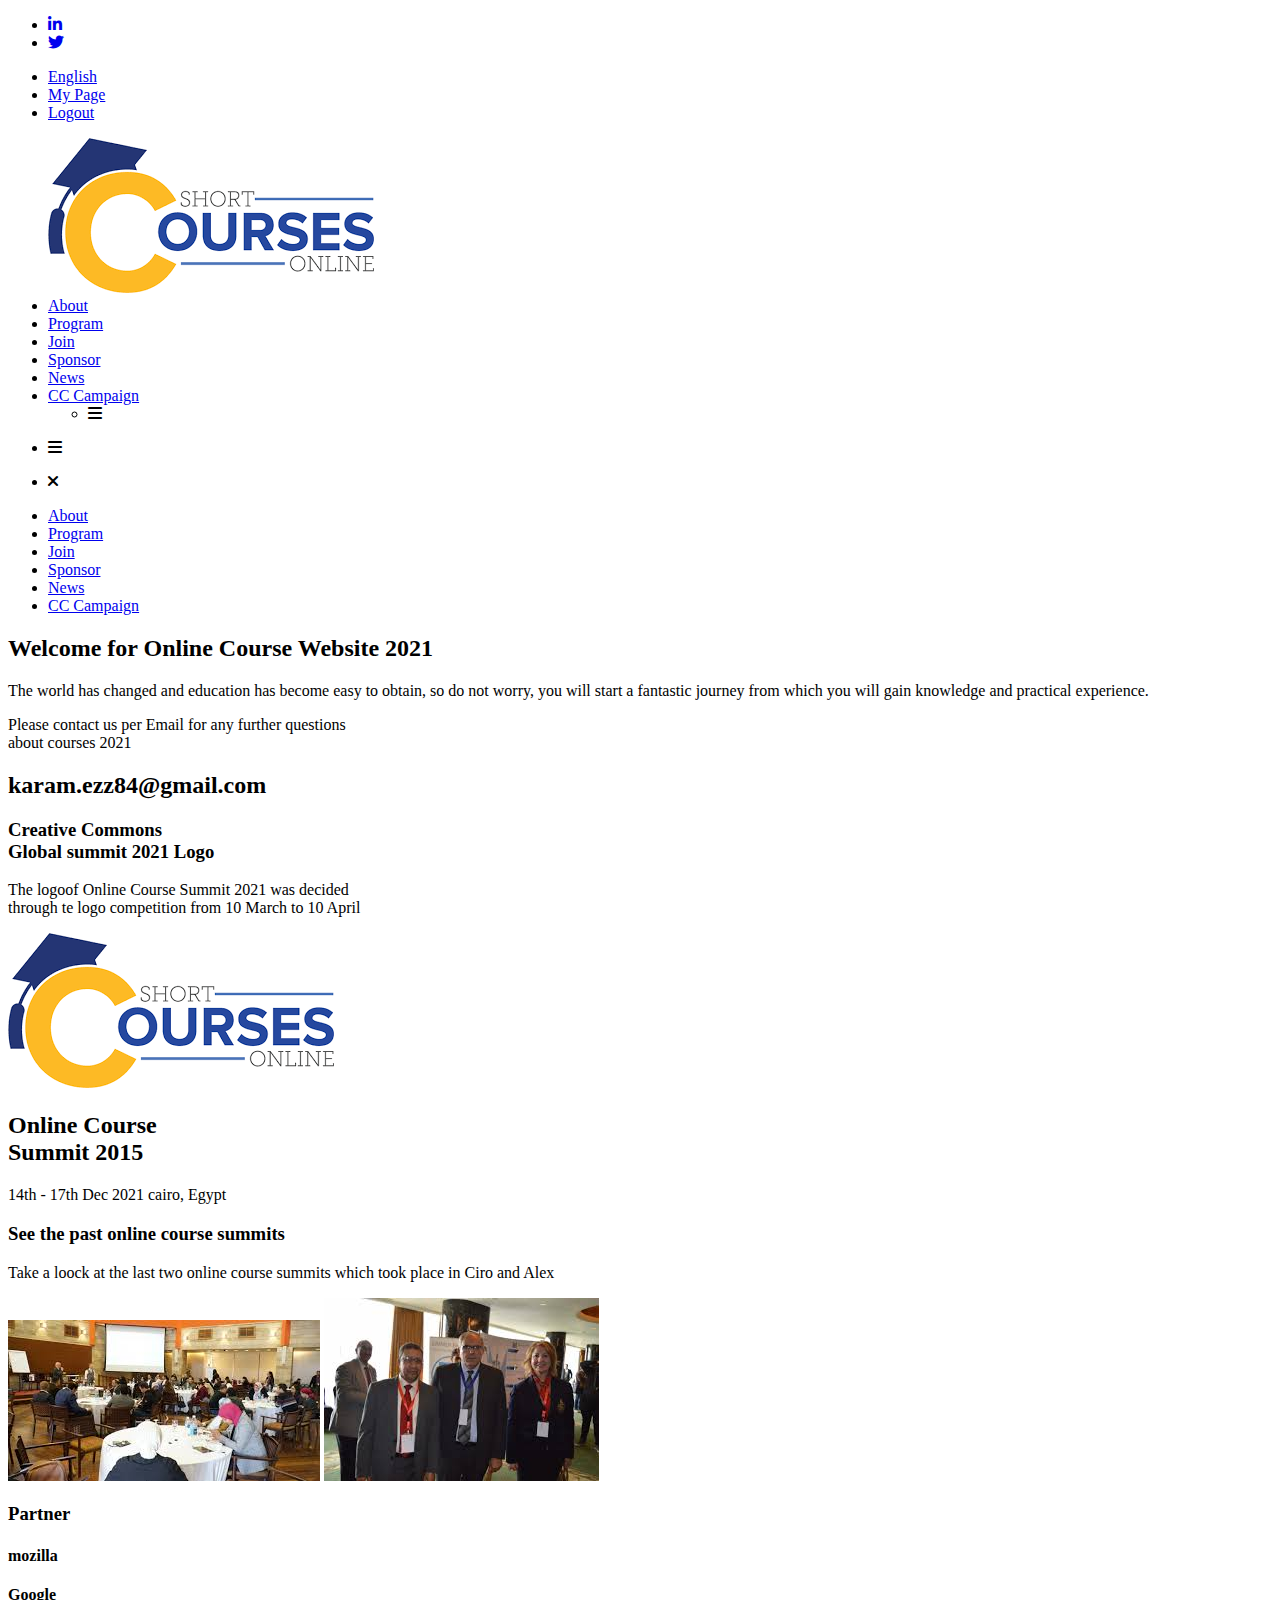
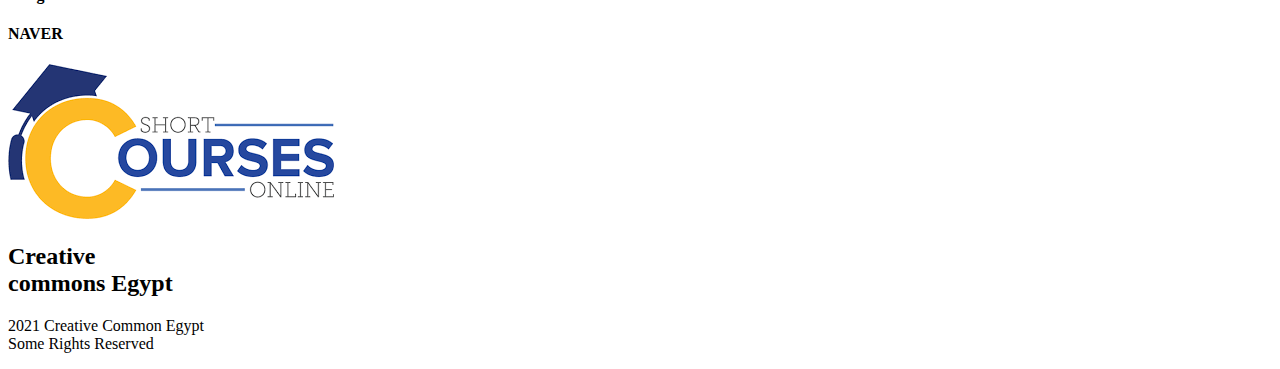
==== about.html @ 43799996 "Add About.html" ====
<!DOCTYPE html>
<html lang="en">
  <head>
    <meta charset="utf-8" />
    <title>Online Course Website</title>
    <meta
      name="description"
      content="Online Course for capstone project of html, css and javascript"
    />
    <link rel="stylesheet" type="text/css" href="./Css/about.css" />
    <link
      href="https://cdnjs.cloudflare.com/ajax/libs/font-awesome/6.0.0-beta2/css/all.min.css"
      rel="stylesheet"
    />
    <meta name="viewport" content="width=device-width, initial-scale=1" />
    <link
      href="https://cdnjs.cloudflare.com/ajax/libs/font-awesome/6.0.0-beta2/css/all.min.css"
      rel="stylesheet"
    />
  </head>
  <body>
    <ul class="media_icon">
      <li class="linked">
        <a
          href="https://www.linkedin.com/in/karam-fouad-179830214/"
          rel="noreferrer noopener"
        >
          <i class="fab fa-linkedin-in"></i>
        </a>
      </li>
      <li class="twitter">
        <a href="https://twitter.com/ElarabFouad" rel="noreferrer noopener">
          <i class="fab fa-twitter"></i>
        </a>
      </li>
    </ul>
    <ul class="logout-de">
      <li><a href="#" rel="noreferrer noopener">English</a></li>
      <li><a href="#" rel="noreferrer noopener">My Page</a></li>
      <li><a href="#" rel="noreferrer noopener">Logout</a></li>
    </ul>
    <header class="header-con">
      <nav>
        <ul class="menu">
          <img
          id="imag-log"
          src="./src-image/logo-image.png"
          alt="logo image"
        />
          <li><a href="about.html" rel="noreferrer noopener">About</a></li>
          <li><a href="#" rel="noreferrer noopener">Program</a></li>
          <li><a href="#" rel="noreferrer noopener">Join</a></li>
          <li><a href="#" rel="noreferrer noopener">Sponsor</a></li>
          <li><a href="#" rel="noreferrer noopener">News</a></li>
          <li><a href="#" rel="noreferrer noopener">CC Campaign</a></li>
            <ul class="hum">
              <li class="hum"><i class="fas fa-bars"></i></li>
            </ul>
      </nav>
      <ul class="humb mobile-menu mobile-menu-toggle">
        <li class="hum"><i class="fas fa-bars"></i></li>
      </ul>
      <div class="menu-overlay hide-menu">
        <ul class="mobile-menu-toggle menu-close">
          <li><i class="fas fa-times"></i></li>
        </ul>
        <ul class="mobile-menu-items mobile-menu-toggle">
          <li><a href="about.html" rel="noreferrer noopener">About</a></li>
          <li><a href="#" rel="noreferrer noopener">Program</a></li>
          <li><a href="#" rel="noreferrer noopener">Join</a></li>
          <li><a href="#" rel="noreferrer noopener">Sponsor</a></li>
          <li><a href="#" rel="noreferrer noopener">News</a></li>
          <li><a href="#" rel="noreferrer noopener">CC Campaign</a></li>
        </ul>
      </div>
    </header>
    <section class="home">
      <h2 class="welcome">Welcome for Online Course Website 2021</h2>
      <p class="detail">
        The world has changed and education has become easy to obtain, so do not
        worry, you will start a fantastic journey from which you will gain
        knowledge and practical experience.
      </p>
      <p class="contact">
        Please contact us per Email for any further questions<br />
        about courses 2021
      </p>
      <h2 class="email">karam.ezz84@gmail.com</h2>
    </section>
    <section class="creative">
      <h3 class="creative1">Creative Commons<br />Global summit 2021 Logo</h3>
      <p class="creative2">
        The logoof Online Course Summit 2021 was decided<br />through te logo
        competition from 10 March to 10 April
      </p>
      <div class="logo-de">
        <img
          class="logo-image"
          src="/src-image/logo-image.png"
          alt="logo design"
        />
        <h2 class="title-l">
          Online Course<br />
          Summit 2015
        </h2>
        <p class="date-t">14th - 17th Dec 2021 cairo, Egypt</p>
      </div>
    </section>
    <section class="past-summit">
      <h3 class="past">See the past online course summits</h3>
      <p class="det">
        Take a loock at the last two online course summits which took place in
        Ciro and Alex
      </p>
      <div class="summit-img">
        <img class="image-cai" src="/src-image/summit.jpeg" alt="Ciro Un." />
        <img class="image-alx" src="/src-image/summit1.jpeg" alt="alex" />
      </div>
    </section>
    <section class="partner">
      <h3 class="partner1">Partner</h3>
      <h4 class="omzilla">mozilla</h4>
      <h4 class="googl">Google</h4>
      <h4 class="never">NAVER</h4>
      <footer class="foot">
        <div class="logo-de1">
          <img
            class="logo-image1"
            src="/src-image/logo-image.png"
            alt="logo design"
          />
          <h2 class="title-l1">
            Creative<br />
            commons Egypt
          </h2>
          <p class="date-t1">
            2021 Creative Common Egypt<br />Some Rights Reserved
          </p>
        </div>
      </footer>
    </section>
    <script src="./js/mobile-menu.js"></script>
  </body>
</html>
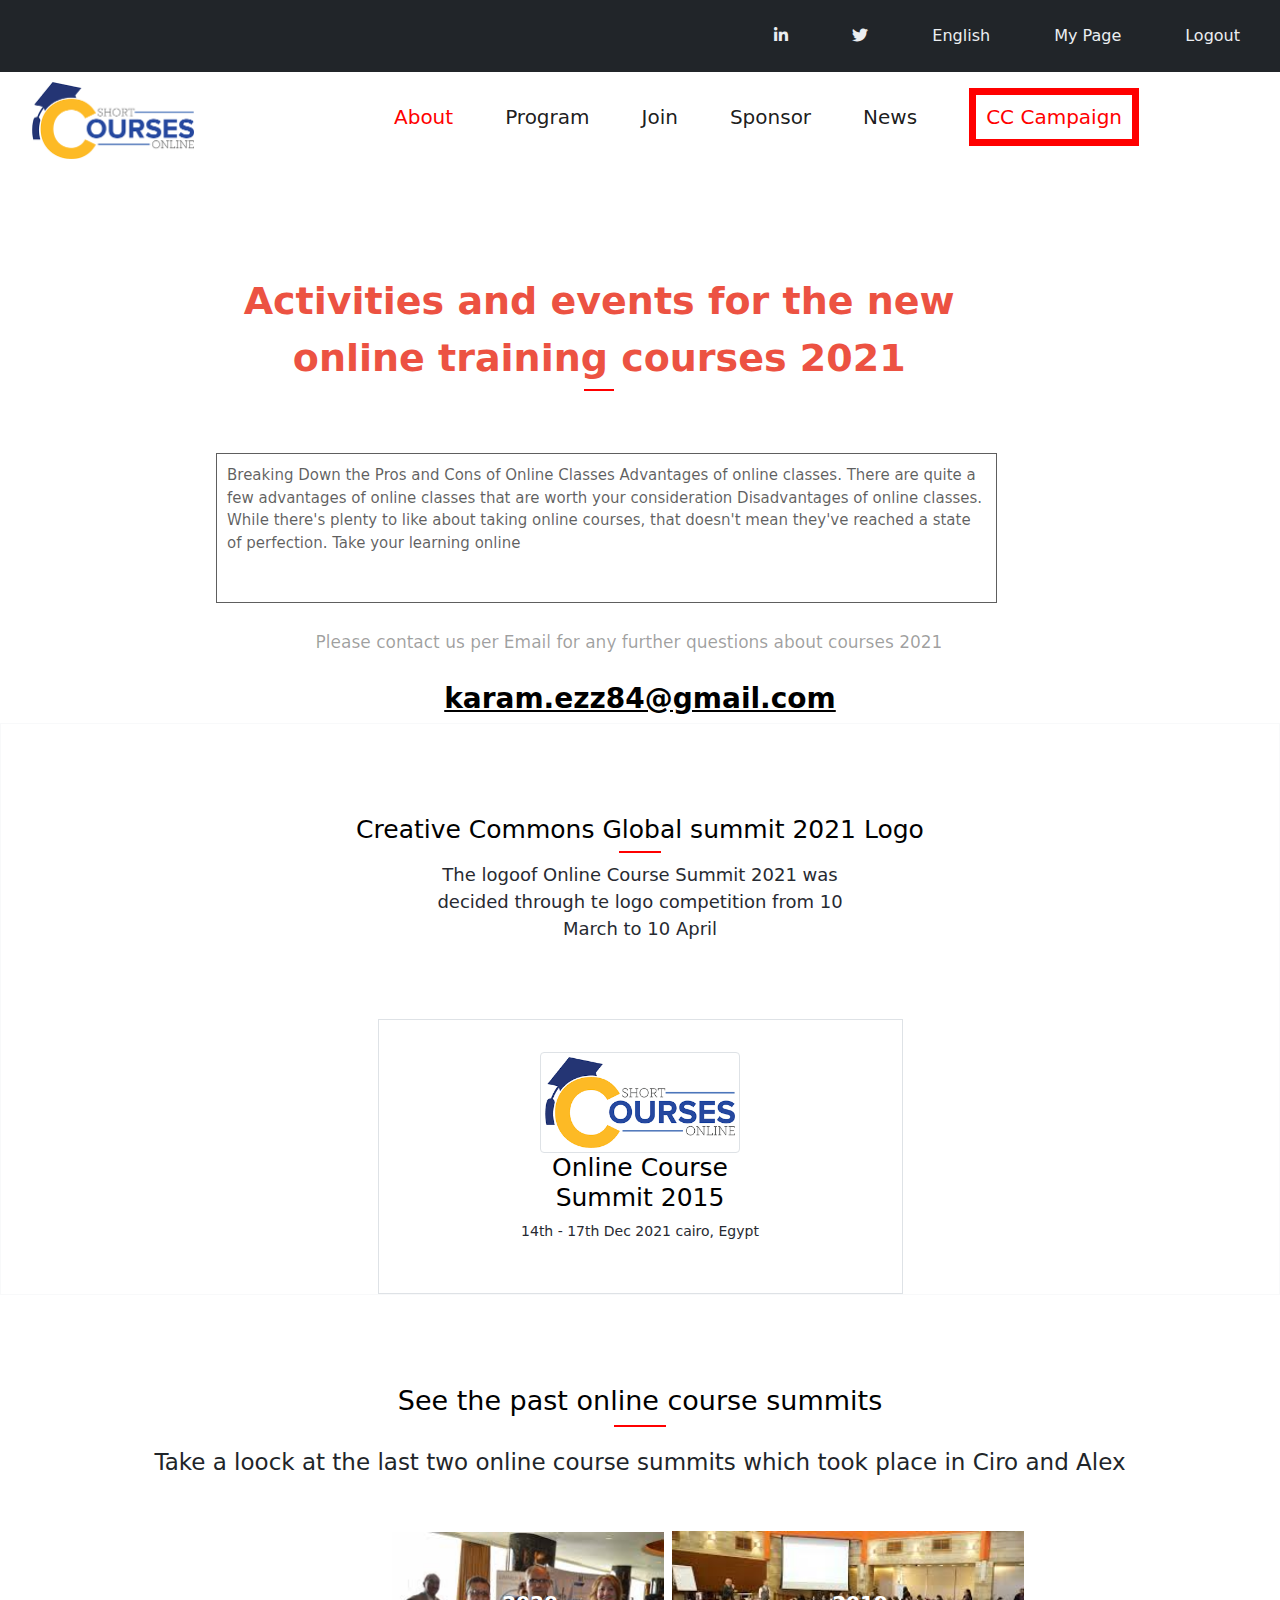
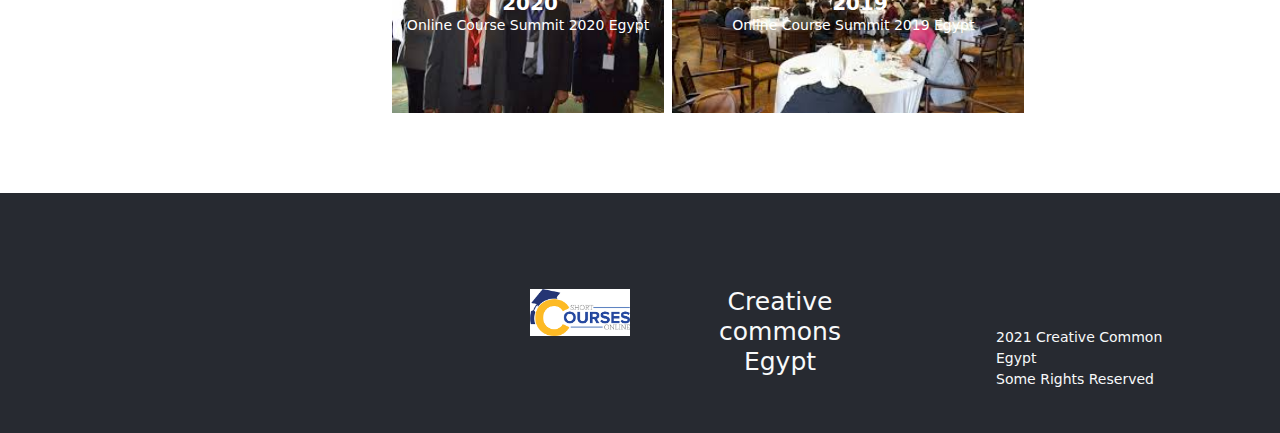
==== commit 5e5a2507: "Add styles for about page" ====
--- a/about.html
+++ b/about.html
@@ -9,6 +9,11 @@
     />
     <link rel="stylesheet" type="text/css" href="./Css/about.css" />
     <link
+      rel="stylesheet"
+      type="text/css"
+      href="./bootstrap/css/bootstrap.css"
+    />
+    <link
       href="https://cdnjs.cloudflare.com/ajax/libs/font-awesome/6.0.0-beta2/css/all.min.css"
       rel="stylesheet"
     />
@@ -19,47 +24,85 @@
     />
   </head>
   <body>
-    <ul class="media_icon">
-      <li class="linked">
-        <a
-          href="https://www.linkedin.com/in/karam-fouad-179830214/"
-          rel="noreferrer noopener"
-        >
-          <i class="fab fa-linkedin-in"></i>
-        </a>
-      </li>
-      <li class="twitter">
-        <a href="https://twitter.com/ElarabFouad" rel="noreferrer noopener">
-          <i class="fab fa-twitter"></i>
-        </a>
-      </li>
-    </ul>
-    <ul class="logout-de">
-      <li><a href="#" rel="noreferrer noopener">English</a></li>
-      <li><a href="#" rel="noreferrer noopener">My Page</a></li>
-      <li><a href="#" rel="noreferrer noopener">Logout</a></li>
-    </ul>
-    <header class="header-con">
-      <nav>
-        <ul class="menu">
-          <img
-          id="imag-log"
-          src="./src-image/logo-image.png"
-          alt="logo image"
-        />
-          <li><a href="about.html" rel="noreferrer noopener">About</a></li>
-          <li><a href="#" rel="noreferrer noopener">Program</a></li>
-          <li><a href="#" rel="noreferrer noopener">Join</a></li>
-          <li><a href="#" rel="noreferrer noopener">Sponsor</a></li>
-          <li><a href="#" rel="noreferrer noopener">News</a></li>
-          <li><a href="#" rel="noreferrer noopener">CC Campaign</a></li>
-            <ul class="hum">
-              <li class="hum"><i class="fas fa-bars"></i></li>
-            </ul>
+    <header class="header">
+      <nav class="d-block p-2 bg-dark d-none d-lg-block">
+        <ul class="nav justify-content-end">
+          <li class="nav-link">
+            <a
+              class="nav-link active"
+              aria-current="page"
+              href="https://www.linkedin.com/in/karam-fouad-179830214/"
+              rel="noreferrer noopener"
+            >
+              <i class="fab fa-linkedin-in"></i>
+            </a>
+          </li>
+          <li class="nav-link">
+            <a
+              class="nav-link"
+              href="https://twitter.com/ElarabFouad"
+              rel="noreferrer noopener"
+            >
+              <i class="fab fa-twitter"></i>
+            </a>
+          </li>
+          <li class="nav-link">
+            <a class="nav-link" href="#" rel="noreferrer noopener">English</a>
+          </li>
+          <li class="nav-link">
+            <a class="nav-link" href="#" rel="noreferrer noopener">My Page</a>
+          </li>
+          <li class="nav-link">
+            <a class="nav-link" href="#" rel="noreferrer noopener">Logout</a>
+          </li>
+        </ul>
       </nav>
-      <ul class="humb mobile-menu mobile-menu-toggle">
+      <ul class="humb mobile-menu mobile-menu-toggle pos-f-t">
         <li class="hum"><i class="fas fa-bars"></i></li>
       </ul>
+      <nav class="navbar navbar-expand-lg navbar-light bg-light">
+        <ul class="menu">
+          <li>
+            <a href="index.html">
+              <img
+                id="imag-log"
+                src="./src-image/logo-image.png"
+                alt="logo image"
+              />
+            </a>
+          </li>
+          <li>
+            <a
+              class="navbar-brand"
+              id="about"
+              href="about.html"
+              rel="noreferrer noopener"
+              >About</a
+            >
+          </li>
+          <li>
+            <a class="navbar-brand" href="#" rel="noreferrer noopener"
+              >Program</a
+            >
+          </li>
+          <li>
+            <a class="navbar-brand" href="#" rel="noreferrer noopener">Join</a>
+          </li>
+          <li>
+            <a class="navbar-brand" href="#" rel="noreferrer noopener"
+              >Sponsor</a
+            >
+          </li>
+          <li>
+            <a class="navbar-brand" href="#" rel="noreferrer noopener">News</a>
+          </li>
+          <li>
+            <a class="navbar-brand" id="comp" href="#" rel="noreferrer noopener"
+              >CC Campaign</a
+            >
+          </li>
+        </ul>
+      </nav>
       <div class="menu-overlay hide-menu">
         <ul class="mobile-menu-toggle menu-close">
           <li><i class="fas fa-times"></i></li>
@@ -74,71 +117,99 @@
         </ul>
       </div>
     </header>
-    <section class="home">
-      <h2 class="welcome">Welcome for Online Course Website 2021</h2>
-      <p class="detail">
-        The world has changed and education has become easy to obtain, so do not
-        worry, you will start a fantastic journey from which you will gain
-        knowledge and practical experience.
+    <section class="home col-12">
+      <video autoplay="" muted="" loop="" id="myVideo">
+        <source
+          src="./vedio-background/Silky_Blue_720P_Motion_Background_Loop.mp4"
+          type="video/mp4"
+        />
+      </video>
+      <h4 class="welcome h4">" Welcome for Online Course "</h4>
+      <p class="det">
+        Activities and events for the new online training courses 2021
+        <span class="under-l"></span>
+      </p>
+      <p class="paragh">
+        Breaking Down the Pros and Cons of Online Classes Advantages of online
+        classes. There are quite a few advantages of online classes that are
+        worth your consideration Disadvantages of online classes. While there's
+        plenty to like about taking online courses, that doesn't mean they've
+        reached a state of perfection. Take your learning online
       </p>
       <p class="contact">
-        Please contact us per Email for any further questions<br />
-        about courses 2021
+        Please contact us per Email for any further questions about courses 2021
       </p>
       <h2 class="email">karam.ezz84@gmail.com</h2>
     </section>
-    <section class="creative">
-      <h3 class="creative1">Creative Commons<br />Global summit 2021 Logo</h3>
+    <section class="creative border border-light">
+      <h3 class="creative1 col-8">
+        Creative Commons Global summit 2021 Logo
+        <span class="under-l2"></span>
+      </h3>
       <p class="creative2">
-        The logoof Online Course Summit 2021 was decided<br />through te logo
+        The logoof Online Course Summit 2021 was decided through te logo
         competition from 10 March to 10 April
       </p>
-      <div class="logo-de">
+      <div class="logo-de border">
         <img
-          class="logo-image"
-          src="/src-image/logo-image.png"
+          class="logo-image img-thumbnail"
+          src="./src-image/logo-image.png"
           alt="logo design"
         />
-        <h2 class="title-l">
+        <h2 class="title-l col">
           Online Course<br />
           Summit 2015
         </h2>
-        <p class="date-t">14th - 17th Dec 2021 cairo, Egypt</p>
+        <p class="date-t col">14th - 17th Dec 2021 cairo, Egypt</p>
       </div>
     </section>
     <section class="past-summit">
-      <h3 class="past">See the past online course summits</h3>
-      <p class="det">
+      <h3 class="past col-12">
+        See the past online course summits
+        <span class="under-ll"></span>
+      </h3>
+      <p class="det1">
         Take a loock at the last two online course summits which took place in
         Ciro and Alex
       </p>
       <div class="summit-img">
-        <img class="image-cai" src="/src-image/summit.jpeg" alt="Ciro Un." />
-        <img class="image-alx" src="/src-image/summit1.jpeg" alt="alex" />
+        <img
+          class="image-cai"
+          src="./src-image/summit.jpeg"
+          alt="Responsive image"
+        />
+        <h2 class="text-img">2019</h2>
+        <p class="text-mo">Online Course Summit 2019 Egypt</p>
+        <img class="image-alx" src="./src-image/summit1.jpeg" alt="alex" />
+        <h2 class="text-img1">2020</h2>
+        <p class="text-mo1">Online Course Summit 2020 Egypt</p>
       </div>
     </section>
     <section class="partner">
-      <h3 class="partner1">Partner</h3>
+      <h3 class="partner1">
+        Partner
+        <span class="under-lll"></span>
+      </h3>
       <h4 class="omzilla">mozilla</h4>
       <h4 class="googl">Google</h4>
       <h4 class="never">NAVER</h4>
-      <footer class="foot">
-        <div class="logo-de1">
-          <img
-            class="logo-image1"
-            src="/src-image/logo-image.png"
-            alt="logo design"
-          />
-          <h2 class="title-l1">
-            Creative<br />
-            commons Egypt
-          </h2>
-          <p class="date-t1">
-            2021 Creative Common Egypt<br />Some Rights Reserved
-          </p>
-        </div>
-      </footer>
-    </section>
+    </section>
+    <footer class="foot">
+      <div class="logo-de1">
+        <img
+          class="logo-image1"
+          src="./src-image/logo-image.png"
+          alt="logo design"
+        />
+        <h2 class="title-l1">
+          Creative<br />
+          commons Egypt
+        </h2>
+        <p class="date-t1">
+          2021 Creative Common Egypt<br />Some Rights Reserved
+        </p>
+      </div>
+    </footer>
     <script src="./js/mobile-menu.js"></script>
   </body>
 </html>
--- a/Css/about.css
+++ b/Css/about.css
@@ -0,0 +1,901 @@
+@font-face {
+  font-family: Poppins;
+  src: url(./fonts/Poppins/Poppins-SemiBold.ttf);
+}
+
+@font-face {
+  font-family: PoppinsLight;
+  src: url(./fonts/Poppins/Poppins-Light.ttf);
+}
+
+@import url(//db.onlinewebfonts.com/c/4d309d1a449d052dcbc2f893306274fd?family=COCOGOOSE+LETTERPRESS);
+@import url('https://fonts.googleapis.com/css2?family=Lobster&family=Simonetta:wght@900&display=swap');
+
+:root {
+  --first-color: #272a31;
+  --second-color: #ec5242;
+  --third-color: #d3d3d3;
+}
+
+.header {
+  display: flex;
+  flex-direction: column;
+  align-items: start;
+  width: 15%;
+  justify-content: center;
+}
+
+.triangle {
+  height: 0;
+  width: 0;
+  margin-left: 10px;
+  border-left: 100px solid red;
+  border-right: 100px solid transparent;
+  border-bottom: 100px solid transparent;
+  border-top: 100px solid transparent;
+  z-index: 0;
+}
+
+li {
+  list-style: none;
+}
+
+.humb {
+  display: flex;
+  flex-direction: column;
+  font-size: 44px;
+  width: 13%;
+}
+
+.learn-more a {
+  font-size: 30px;
+  padding: 18px 93px;
+  background-color: rgba(220, 53, 53, 0.82);
+  color: white;
+  font-weight: 500;
+  margin-top: 52px;
+  display: flex;
+  flex-direction: column;
+  align-items: center;
+  width: 100%;
+}
+
+#myVideo {
+  object-fit: cover;
+  width: 100%;
+  height: 100%;
+  position: absolute;
+  z-index: -1;
+}
+
+.home {
+  width: 100%;
+  height: 100%;
+  margin-top: -100px;
+}
+
+.welcome {
+  display: flex;
+  font-size: 11px;
+  font-weight: 700;
+  margin-left: 8em;
+  color: #ec5242;
+  padding-top: 105px;
+  width: 51%;
+}
+
+.det {
+  display: flex;
+  flex-direction: column;
+  width: 85%;
+  margin-left: 37px;
+  color: var(--second-color);
+  align-items: center;
+  text-align: start;
+  font-size: 38px;
+  font-weight: 900;
+}
+
+.paragh {
+  display: flex;
+  flex-direction: column;
+  text-align: start;
+  align-items: center;
+  font-size: 15px;
+  font-weight: 500;
+  width: 78%;
+  margin-top: 1px;
+  margin-left: 37px;
+  border: 1px solid;
+  background: white;
+  padding: 10px;
+  color: #000000a1;
+  z-index: -1;
+}
+
+.contact {
+  display: flex;
+  flex-direction: column;
+  text-align: center;
+  align-items: center;
+  font-size: 18px;
+  font-weight: 500;
+  width: 62%;
+  margin-top: 1px;
+  margin-left: 5em;
+  padding: 10px;
+  color: #00000061;
+}
+
+.email {
+  display: flex;
+  flex-direction: column;
+  align-items: center;
+  text-align: center;
+  font-size: 28px;
+  font-weight: 800;
+  color: black;
+  text-decoration: underline;
+}
+
+.creative {
+  display: flex;
+  flex-direction: column;
+  width: 100%;
+  margin-top: 0;
+  font-size: 16px;
+  text-align: center;
+  align-items: center;
+  background: white;
+}
+
+.under-l2 {
+  border-bottom: 2px solid red;
+  padding-bottom: 2px;
+  width: 11%;
+  margin-top: 5px;
+}
+
+.under-l {
+  display: none;
+}
+
+.creative1 {
+  display: flex;
+  flex-direction: column;
+  align-items: center;
+  font-size: 35px;
+  font-weight: 400;
+  color: black;
+  margin-top: 91px;
+}
+
+.creative2 {
+  display: flex;
+  flex-direction: column;
+  align-items: center;
+  font-size: 18px;
+  font-weight: 400;
+  color: var(--first-color);
+  width: 77%;
+  text-align: center;
+}
+
+.logo-de {
+  display: flex;
+  flex-direction: column;
+  align-items: center;
+  font-size: 25px;
+  font-weight: 400;
+  color: black;
+  width: 80%;
+  height: 11em;
+}
+
+.date-t {
+  display: flex;
+  flex-direction: column;
+  font-size: 14px;
+  font-weight: 400;
+  color: var(--first-color);
+}
+
+.det1 {
+  display: flex;
+  flex-direction: column;
+  width: 83%;
+  font-size: 23px;
+  font-weight: 300;
+  text-align: center;
+}
+
+.logo-image {
+  display: flex;
+  flex-direction: column;
+  align-items: center;
+  font-size: 25px;
+  font-weight: 400;
+  color: black;
+  width: 25%;
+  margin-top: 32px;
+}
+
+.title-l {
+  display: flex;
+  flex-direction: column;
+  font-size: 25px;
+  font-weight: 400;
+  color: black;
+}
+
+.past-summit {
+  display: flex;
+  flex-direction: column;
+  align-items: center;
+  text-align: center;
+  gap: 10px;
+}
+
+.past {
+  display: flex;
+  flex-direction: column;
+  align-items: center;
+  font-size: 27px;
+  font-weight: 400;
+  color: black;
+  margin-top: 90px;
+}
+
+.under-ll {
+  border-bottom: 2px solid red;
+  padding-bottom: 2px;
+  width: 5%;
+  margin-top: 5px;
+}
+
+.summit-img {
+  display: flex;
+  flex-direction: column;
+  text-align: center;
+  position: relative;
+  width: 40%;
+  height: auto;
+  align-items: center;
+  margin-top: 26px;
+  gap: 43px;
+}
+
+.image-cai {
+  display: flex;
+  flex-direction: column;
+  width: 30em;
+  align-items: center;
+}
+
+.image-alx {
+  display: flex;
+  flex-direction: column;
+  width: 30em;
+  align-items: center;
+}
+
+.partner {
+  display: flex;
+  flex-direction: column;
+  background-color: var(--first-color);
+  margin-top: 5em;
+  height: 15em;
+}
+
+.partner1 {
+  display: flex;
+  color: hsl(240deg 7% 62%);
+  flex-direction: column;
+  text-align: center;
+  margin-top: 32px;
+}
+
+.omzilla {
+  display: flex;
+  color: wheat;
+  font-size: 25px;
+  flex-direction: row;
+  text-align: center;
+  margin-left: 0;
+  margin-top: 28px;
+  width: 30%;
+  padding: 18px;
+}
+
+.googl {
+  display: flex;
+  color: #56544f;
+  font-size: 25px;
+  flex-direction: row;
+  text-align: center;
+  margin-left: 11em;
+  margin-top: -61px;
+}
+
+.never {
+  display: flex;
+  color: #918c81;
+  font-size: 25px;
+  flex-direction: row;
+  text-align: center;
+  margin-left: 19em;
+  margin-top: -38px;
+}
+
+.foot {
+  display: flex;
+  flex-direction: column;
+  align-items: end;
+}
+
+.logo-de1 {
+  display: flex;
+  flex-direction: column;
+  font-size: 25px;
+  font-weight: 400;
+  color: black;
+  width: 30em;
+  height: 6em;
+  margin-left: 6em;
+}
+
+.logo-image1 {
+  display: flex;
+  flex-direction: row;
+  font-size: 25px;
+  font-weight: 400;
+  color: black;
+  width: 4em;
+  margin-top: 71px;
+  margin-left: 163px;
+}
+
+.title-l1 {
+  display: flex;
+  flex-direction: column;
+  text-align: center;
+  font-size: 20px;
+  font-weight: 400;
+  color: black;
+  width: 8em;
+  margin-top: -49px;
+  margin-left: 281px;
+}
+
+.date-t1 {
+  display: flex;
+  flex-direction: row;
+  font-size: 14px;
+  font-weight: 400;
+  color: var(--first-color);
+  margin-top: -58px;
+  margin-left: 491px;
+  width: 26%;
+}
+
+.mobile-menu-items a {
+  display: flex;
+  font-family: 'Poppins', Tahoma, Geneva, Verdana, sans-serif;
+  flex-direction: column;
+  align-items: flex-start;
+  font-style: normal;
+  font-weight: 600;
+  font-size: 32px;
+  line-height: 20px;
+  margin-bottom: 32px;
+  margin-left: 27px;
+  list-style: none;
+}
+
+.mobile-menu-items a:link {
+  color: white;
+}
+
+.menu a:hover {
+  color: blue;
+}
+
+.humb a:link {
+  text-decoration: none;
+  color: #6070ff;
+}
+
+.menu-overlay {
+  display: block;
+  position: absolute;
+  opacity: 0.9;
+  background-color: hsl(234, 100%, 69%);
+  transform: translateX(0);
+  transition: transform 0.35s ease-in-out;
+  margin-top: 26em;
+}
+
+.hide-menu {
+  top: 0.05px;
+  right: -443px;
+  display: none;
+}
+
+.menu-overlay .hide-menu {
+  transform: translateX(100%);
+}
+
+.menu-close {
+  display: flex;
+  list-style-type: none;
+  justify-content: flex-end;
+  color: white;
+  font-size: 62px;
+  padding-right: 195px;
+  margin-top: 0;
+}
+
+.hide-hamburger {
+  display: none !important;
+}
+
+.mobile-menu-items a:visited {
+  color: white;
+}
+
+.menu {
+  display: none;
+}
+
+.text-img {
+  position: absolute;
+  width: 100%;
+  top: 4em;
+  text-align: center;
+  font-size: 20px;
+  font-weight: 900;
+  color: white;
+}
+
+.text-mo {
+  position: absolute;
+  left: 0;
+  top: 7em;
+  text-align: center;
+  font-size: 16px;
+  font-weight: 500;
+  color: white;
+}
+
+.text-img1 {
+  position: absolute;
+  width: 100%;
+  top: 20em;
+  text-align: center;
+  font-size: 20px;
+  font-weight: 900;
+  color: white;
+}
+
+.text-mo1 {
+  position: absolute;
+  top: 28em;
+  text-align: center;
+  font-size: 16px;
+  font-weight: 500;
+  color: white;
+}
+
+@media only screen and (min-width: 768px) {
+  .header {
+    display: flex;
+    flex-direction: column;
+    flex-wrap: wrap;
+    width: 100%;
+    align-items: stretch;
+  }
+
+  #myVideo {
+    object-fit: cover;
+    width: 100vw;
+    height: 100%;
+    position: absolute;
+    top: 165px;
+    left: 0;
+    z-index: -1;
+  }
+
+  #about {
+    color: red;
+  }
+
+  #comp {
+    color: red;
+    border: 7px solid;
+    padding: 10px;
+  }
+
+  .home {
+    display: flex;
+    flex-direction: column;
+    justify-content: center;
+    background-repeat: no-repeat;
+    width: 100%;
+    height: 100%;
+    background-size: cover;
+    background-position: center;
+    text-align: center;
+    margin-top: 90px;
+    color: var(--second-color);
+    font-weight: 900;
+    z-index: -1;
+  }
+
+  .welcome {
+    display: none;
+  }
+
+  .paragh {
+    display: flex;
+    flex-direction: column;
+    text-align: start;
+    align-items: center;
+    font-size: 15px;
+    font-weight: 500;
+    height: 10em;
+    width: 61%;
+    margin-top: 46px;
+    margin-left: 216px;
+    border: 1px solid;
+    background: white;
+    padding: 10px;
+    color: #000000a1;
+    z-index: -1;
+  }
+
+  .contact {
+    display: flex;
+    flex-direction: column;
+    text-align: center;
+    align-items: center;
+    font-size: 17px;
+    font-weight: 500;
+    width: 85%;
+    margin-top: 1px;
+    margin-left: 5em;
+    padding: 10px;
+    color: #00000061;
+  }
+
+  .creative {
+    display: flex;
+    flex-direction: column;
+    width: 100%;
+    margin-top: 0;
+    font-size: 16px;
+    text-align: center;
+    align-items: center;
+    background: white;
+  }
+
+  .creative1 {
+    display: flex;
+    flex-direction: column;
+    font-size: 25px;
+    font-weight: 400;
+    color: black;
+    width: 20em;
+    margin-top: 91px;
+  }
+
+  .creative2 {
+    display: flex;
+    flex-direction: column;
+    font-size: 18px;
+    font-weight: 400;
+    color: var(--first-color);
+    width: 25em;
+  }
+
+  .under-l {
+    display: flex;
+    border-bottom: 2px solid red;
+    padding-bottom: 2px;
+    width: 4%;
+    margin-top: 0;
+  }
+
+  .under-l2 {
+    border-bottom: 2px solid red;
+    padding-bottom: 2px;
+    width: 5%;
+    margin-top: 4px;
+  }
+
+  .media_icon {
+    height: 29px;
+    display: flex;
+    flex-direction: row;
+    justify-content: end;
+    list-style: none;
+    gap: 10px;
+    color: white;
+    border: -6px solid;
+    background: #000000cf;
+    width: 100%;
+  }
+
+  .linked {
+    display: flex;
+    margin-right: 0.09em;
+    text-align: center;
+    margin-top: 7px;
+  }
+
+  .twitter {
+    display: flex;
+    margin-right: 21em;
+    text-align: center;
+    margin-top: 7px;
+  }
+
+  .menu {
+    display: flex;
+    flex-direction: row;
+    list-style: none;
+    color: black;
+    margin-top: 22px;
+    font-size: 20px;
+    margin-left: 4em;
+    width: 102%;
+    gap: 36px;
+  }
+
+  .humb {
+    display: none;
+  }
+
+  .logout-de {
+    display: flex;
+    flex-direction: row;
+    justify-content: end;
+    list-style: none;
+    gap: 25px;
+    margin-right: 5%;
+    text-decoration: none;
+    font-size: 16px;
+    margin-top: -39px;
+    font-weight: 500;
+  }
+
+  .logout-de a {
+    color: white;
+  }
+
+  #imag-log {
+    width: 66%;
+    display: flex;
+    flex-direction: row;
+    align-items: center;
+    margin-top: -20px;
+    margin-left: -4em;
+  }
+
+  .header-con {
+    display: flex;
+    align-items: center;
+    flex-flow: row wrap;
+    background: white;
+    box-shadow: rgb(0 0 0) 1px 1px 8px;
+    width: 90%;
+    height: 123px;
+    margin-top: 1px;
+  }
+
+  .logo-de {
+    display: flex;
+    flex-direction: column;
+    font-size: 25px;
+    font-weight: 400;
+    color: black;
+    width: 21em;
+    height: 11em;
+    margin-top: 61px;
+    border: outset;
+  }
+
+  .date-t {
+    display: flex;
+    flex-direction: column;
+    font-size: 14px;
+    font-weight: 400;
+    color: var(--first-color);
+  }
+
+  .logo-image {
+    display: flex;
+    flex-direction: row;
+    font-size: 25px;
+    font-weight: 400;
+    color: black;
+    width: 8em;
+  }
+
+  .title-l {
+    display: flex;
+    flex-direction: column;
+    font-size: 25px;
+    font-weight: 400;
+    color: black;
+    width: 20em;
+  }
+
+  .past-summit {
+    display: flex;
+    flex-direction: column;
+    gap: 10px;
+  }
+
+  .past {
+    display: flex;
+    flex-direction: column;
+    align-items: center;
+    font-size: 27px;
+    font-weight: 400;
+    color: black;
+    margin-top: 90px;
+  }
+
+  .under-ll {
+    border-bottom: 2px solid red;
+    padding-bottom: 2px;
+    width: 4%;
+  }
+
+  .det {
+    display: flex;
+    flex-direction: column;
+    width: 58%;
+    margin-left: 6em;
+    color: var(--second-color);
+    align-items: center;
+    text-align: center;
+    font-size: 38px;
+    font-weight: 900;
+  }
+
+  .image-cai {
+    display: flex;
+    flex-direction: column;
+    width: 22em;
+    align-items: center;
+    margin-left: 26em;
+  }
+
+  .image-alx {
+    display: flex;
+    flex-direction: column;
+    width: 17em;
+    align-items: center;
+    margin-right: 14em;
+    margin-top: -14em;
+  }
+
+  .partner {
+    display: none;
+  }
+
+  .foot {
+    display: flex;
+    flex-direction: column;
+    background-color: var(--first-color);
+    margin-top: 5em;
+    height: 15em;
+    width: 100%;
+  }
+
+  .border-0 {
+    width: 100%;
+  }
+
+  .logo-de1 {
+    display: flex;
+    flex-direction: column;
+    font-size: 25px;
+    font-weight: 400;
+    color: black;
+    width: 31em;
+    align-items: start;
+    height: 11em;
+    margin-top: 1em;
+  }
+
+  .logo-image1 {
+    display: flex;
+    flex-direction: row;
+    font-size: 25px;
+    font-weight: 400;
+    color: black;
+    width: 4em;
+    margin-top: 71px;
+    margin-left: 1em;
+  }
+
+  .title-l1 {
+    display: flex;
+    flex-direction: row;
+    font-size: 25px;
+    font-weight: 400;
+    color: rgb(248, 249, 250);
+    margin-left: 7em;
+  }
+
+  .date-t1 {
+    display: flex;
+    flex-direction: row;
+    font-size: 14px;
+    font-weight: 400;
+    color: #f8f9fa;
+  }
+
+  .det1 {
+    display: flex;
+    flex-direction: column;
+    width: 83%;
+    font-size: 23px;
+    font-weight: 300;
+    text-align: center;
+  }
+
+  .text-img {
+    position: absolute;
+    left: 0;
+    width: 100%;
+    top: 3em;
+    text-align: center;
+    margin-left: 11em;
+    font-size: 20px;
+    font-weight: 900;
+    color: white;
+  }
+
+  .text-mo {
+    position: absolute;
+    width: 63%;
+    top: 6em;
+    text-align: center;
+    margin-left: 22em;
+    font-size: 14px;
+    font-weight: 500;
+    color: white;
+  }
+
+  .text-img1 {
+    position: absolute;
+    width: 100%;
+    top: 3em;
+    text-align: center;
+    font-size: 20px;
+    font-weight: 900;
+    color: white;
+    margin-right: 11em;
+  }
+
+  .text-mo1 {
+    position: absolute;
+    width: 63%;
+    top: 6em;
+    text-align: center;
+    font-size: 14px;
+    font-weight: 500;
+    margin-right: 16em;
+    color: white;
+  }
+
+  .summit-img {
+    display: flex;
+    flex-direction: column;
+    height: auto;
+    align-items: center;
+  }
+}
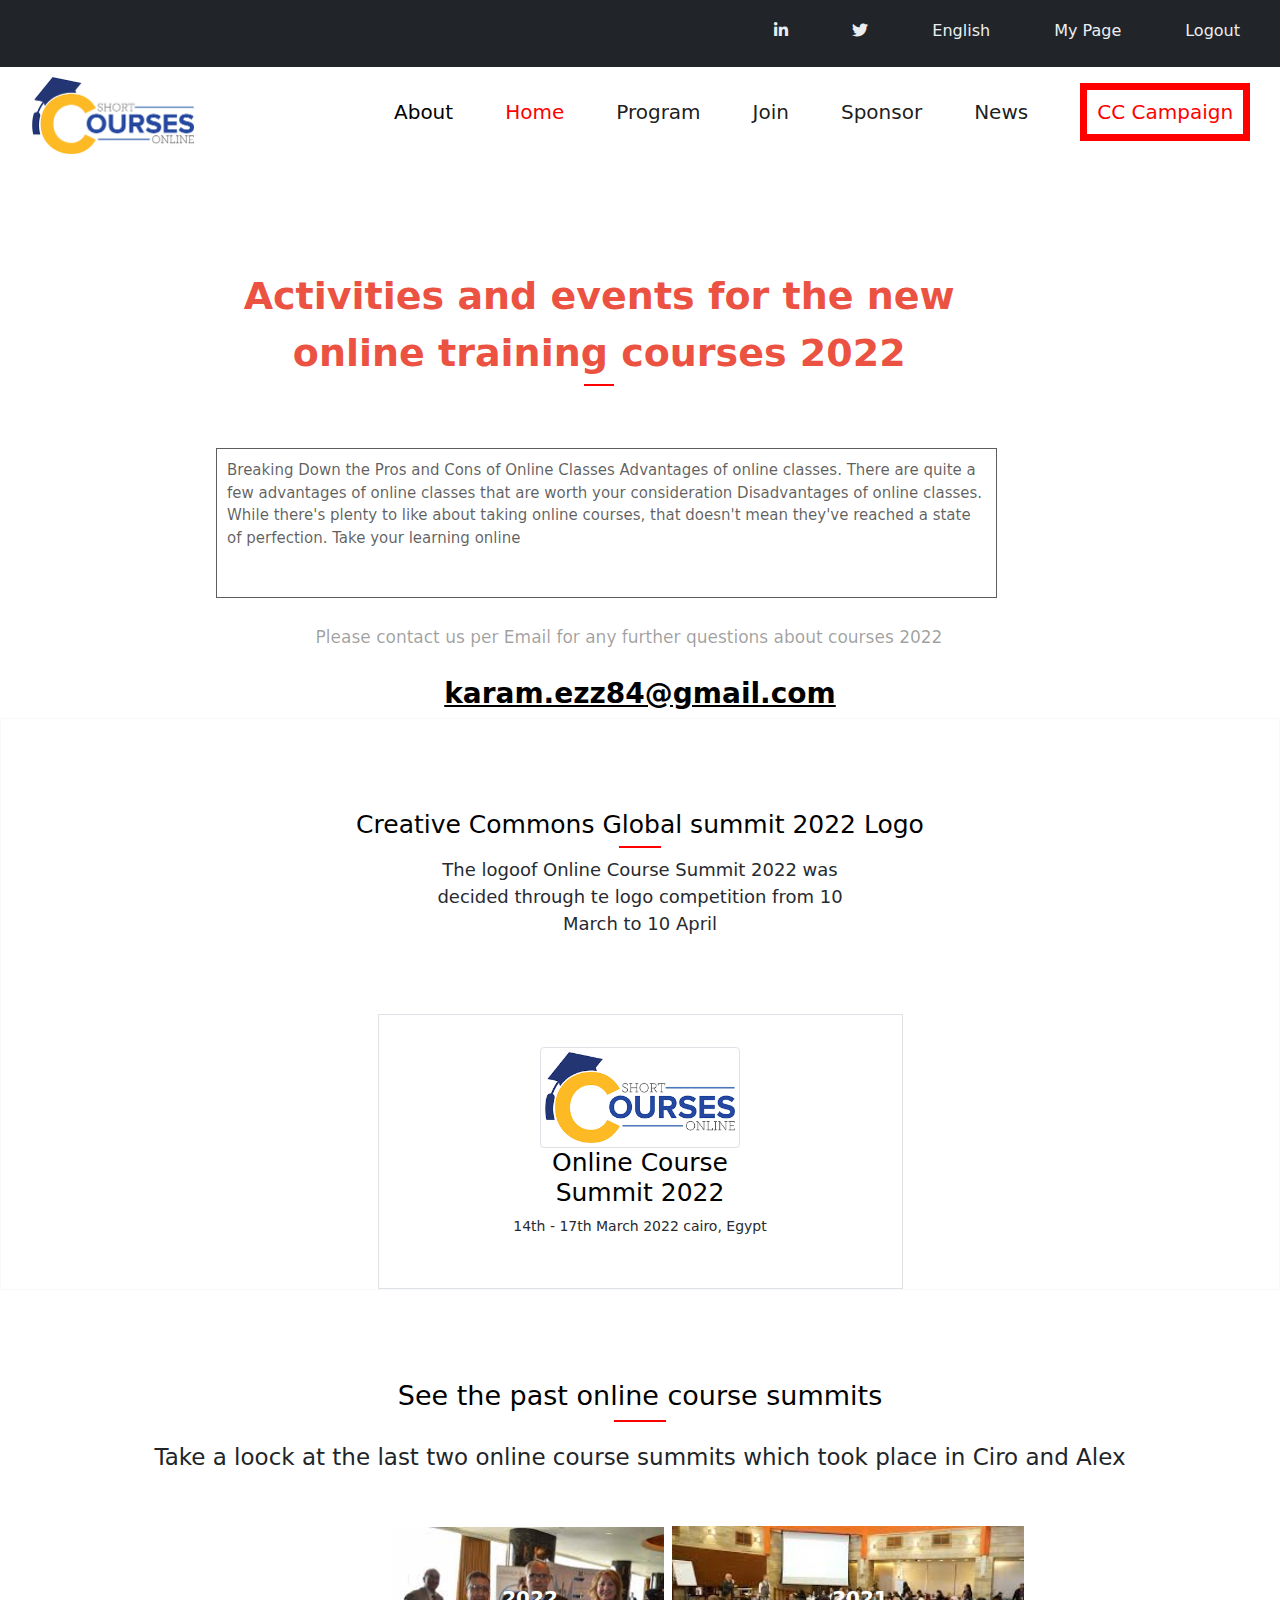
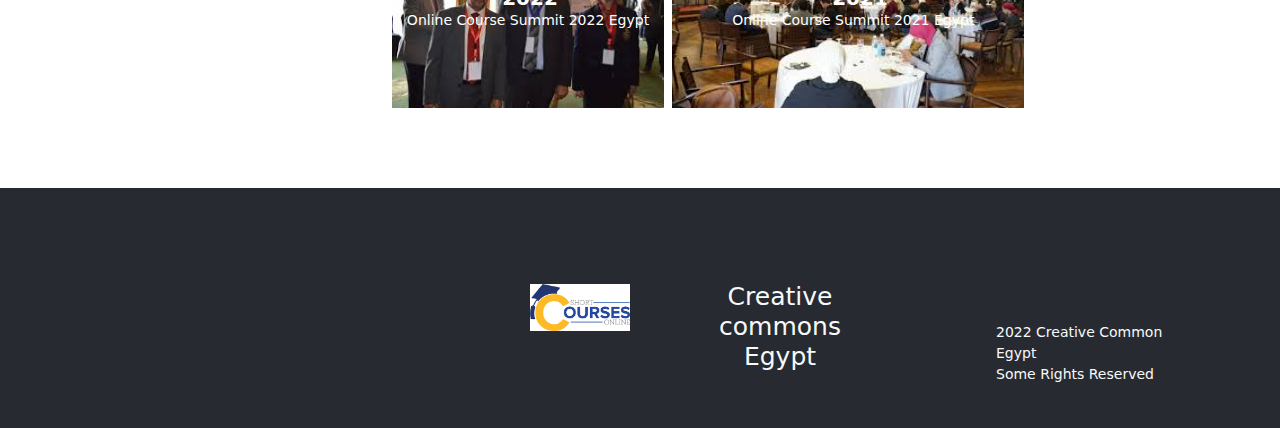
==== commit e8c0129d: "Add vedio for background" ====
--- a/about.html
+++ b/about.html
@@ -2,7 +2,7 @@
 <html lang="en">
   <head>
     <meta charset="utf-8" />
-    <title>Online Course Website</title>
+    <title>Online Courses capstone</title>
     <meta
       name="description"
       content="Online Course for capstone project of html, css and javascript"
@@ -80,6 +80,13 @@
               >About</a
             >
           </li>
+          <a
+            class="navbar-brand"
+            href="index.html"
+            rel="noreferrer noopener"
+            id="home"
+            >Home</a
+          >
           <li>
             <a class="navbar-brand" href="#" rel="noreferrer noopener"
               >Program</a
@@ -108,6 +115,9 @@
           <li><i class="fas fa-times"></i></li>
         </ul>
         <ul class="mobile-menu-items mobile-menu-toggle">
+          <li>
+            <a class="home" href="index.html" rel="noreferrer noopener">Home</a>
+          </li>
           <li><a href="about.html" rel="noreferrer noopener">About</a></li>
           <li><a href="#" rel="noreferrer noopener">Program</a></li>
           <li><a href="#" rel="noreferrer noopener">Join</a></li>
@@ -126,7 +136,7 @@
       </video>
       <h4 class="welcome h4">" Welcome for Online Course "</h4>
       <p class="det">
-        Activities and events for the new online training courses 2021
+        Activities and events for the new online training courses 2022
         <span class="under-l"></span>
       </p>
       <p class="paragh">
@@ -137,17 +147,17 @@
         reached a state of perfection. Take your learning online
       </p>
       <p class="contact">
-        Please contact us per Email for any further questions about courses 2021
+        Please contact us per Email for any further questions about courses 2022
       </p>
       <h2 class="email">karam.ezz84@gmail.com</h2>
     </section>
     <section class="creative border border-light">
       <h3 class="creative1 col-8">
-        Creative Commons Global summit 2021 Logo
+        Creative Commons Global summit 2022 Logo
         <span class="under-l2"></span>
       </h3>
       <p class="creative2">
-        The logoof Online Course Summit 2021 was decided through te logo
+        The logoof Online Course Summit 2022 was decided through te logo
         competition from 10 March to 10 April
       </p>
       <div class="logo-de border">
@@ -158,9 +168,9 @@
         />
         <h2 class="title-l col">
           Online Course<br />
-          Summit 2015
+          Summit 2022
         </h2>
-        <p class="date-t col">14th - 17th Dec 2021 cairo, Egypt</p>
+        <p class="date-t col">14th - 17th March 2022 cairo, Egypt</p>
       </div>
     </section>
     <section class="past-summit">
@@ -178,11 +188,11 @@
           src="./src-image/summit.jpeg"
           alt="Responsive image"
         />
-        <h2 class="text-img">2019</h2>
-        <p class="text-mo">Online Course Summit 2019 Egypt</p>
+        <h2 class="text-img">2021</h2>
+        <p class="text-mo">Online Course Summit 2021 Egypt</p>
         <img class="image-alx" src="./src-image/summit1.jpeg" alt="alex" />
-        <h2 class="text-img1">2020</h2>
-        <p class="text-mo1">Online Course Summit 2020 Egypt</p>
+        <h2 class="text-img1">2022</h2>
+        <p class="text-mo1">Online Course Summit 2022 Egypt</p>
       </div>
     </section>
     <section class="partner">
@@ -206,7 +216,7 @@
           commons Egypt
         </h2>
         <p class="date-t1">
-          2021 Creative Common Egypt<br />Some Rights Reserved
+          2022 Creative Common Egypt<br />Some Rights Reserved
         </p>
       </div>
     </footer>
--- a/Css/about.css
+++ b/Css/about.css
@@ -66,6 +66,7 @@
   height: 100%;
   position: absolute;
   z-index: -1;
+  opacity: 0.2;
 }
 
 .home {
@@ -505,7 +506,13 @@
     z-index: -1;
   }
 
+  a,
   #about {
+    color: black;
+    margin-top: -5px;
+  }
+
+  #home {
     color: red;
   }
 
